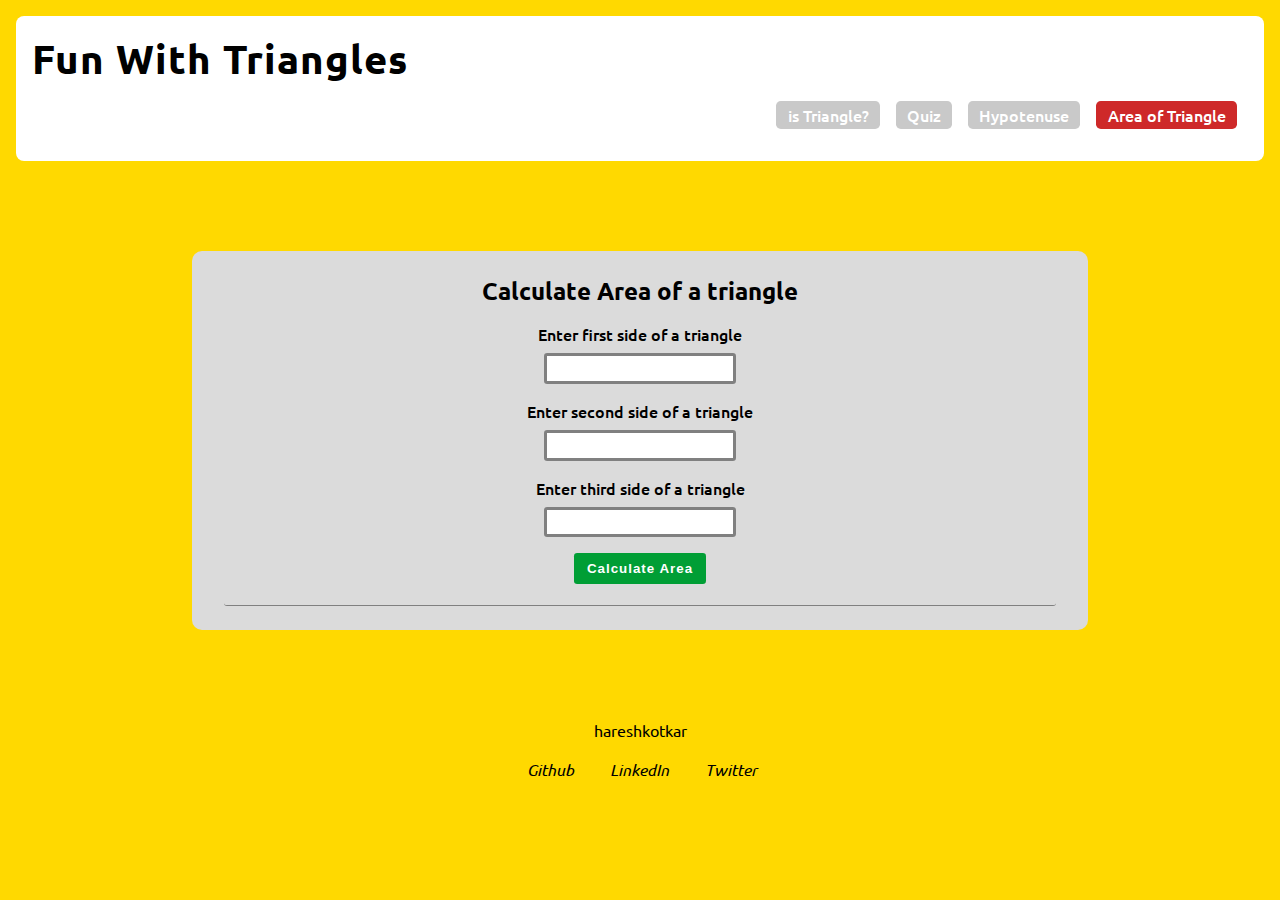
==== areaOfTriangle.html @ d044edb1 "Add files via upload" ====
<!DOCTYPE html>
<html lang="en">
<head>
    <meta charset="UTF-8">
    <meta http-equiv="X-UA-Compatible" content="IE=edge">
    <meta name="viewport" content="width=device-width, initial-scale=1.0">
    <title>Play With Triangles</title>
    <link rel="stylesheet" href="style.css">
    <link rel="stylesheet" href="https://cdnjs.cloudflare.com/ajax/libs/font-awesome/5.15.3/css/all.min.css"
    integrity="sha512-iBBXm8fW90+nuLcSKlbmrPcLa0OT92xO1BIsZ+ywDWZCvqsWgccV3gFoRBv0z+8dLJgyAHIhR35VZc2oM/gI1w=="
    crossorigin="anonymous" />
</head>
<body>
    <div class="navbar_container">
        <div class="title">Fun With Triangles</div>
        <div class="options">
            <div class="item"><a href="/">is Triangle?</a> </div>
            <div class="item"><a href="/quiz.html">Quiz</a></div>
            <div class="item"><a href="/hypotenuse.html">Hypotenuse</a></div>
            <div class="item active"><a href="/areaOfTriangle.html">Area of Triangle</a></div>
        </div>
    </div>
    <div class="container">
        <h2>Calculate Area of a triangle</h2>
         <div class="input_section">
             <label for="first_side">Enter first side of a triangle</label>
             <input type="number"  id="first_side">
             <label for="second_side">Enter second side of a triangle</label>
             <input type="number" id="second_side">
             <label for="third_side">Enter third  side of a triangle</label>
             <input type="number" id="third_side">
             <button id='submit_button' >Calculate Area</button>
         </div>
         <div class="result_section" id='result_section'> </div>
     </div>
     <section class="footer">
        <p>hareshkotkar</p>
        <ul>
            <li><a href="https://github.com/harshkotkar5557" alt="#"><i class="fab fa-github">&nbsp;Github</i></a></li>
            <li><a href="https://twitter.com/KotkarHaresh" alt="#"><i class="fab fa-linkedin">&nbsp;LinkedIn</i></a>
            </li>
            <li><a href="https://www.linkedin.com/in/harsh-kotkar-389a08139/" alt="#"><i
                        class="fab fa-twitter">&nbsp;Twitter</i></a></li>
        </ul>
    </section>
    <script src="./areaOfTriangle.js"></script>
</body>
</html>
---- style.css ----
@import url('https://fonts.googleapis.com/css2?family=Ubuntu:wght@400;500;700&display=swap');
*{
    margin: 0;
    padding: 0;
    box-sizing: border-box;
}
body{
    font-family: 'Ubuntu', sans-serif;
    background: #ffd900;
}
.navbar_container{
    border-radius: 0.5rem;
    padding: 1rem;

    margin: 1rem;
    background: #ffffff;
}
.navbar_container .title{
    font-size: 2.5rem;
    font-weight: 700;
    letter-spacing: 1px;
    display: block;

}

.navbar_container .options{
    display: flex;
    justify-content: flex-end;
    align-items: center;
    flex-direction: row;
    flex-wrap: wrap;
    margin: 0.5rem 0.2rem;
}
.item {
    background: rgb(201, 201, 201);
    padding: 0.2rem;
    margin: 0.5rem;
    border-radius: 0.3rem;

}
.item:hover{
    background: rgb(156, 153, 153);
}

.item a{
    text-decoration: none;
    color: white;
    font-size: 1rem;
    font-weight: 500;
    padding: 0.5 0.8rem;
    margin: 0.2rem 0.5rem;
}
.container{
    margin: 10vh auto;
    width: 70%;
    height: 100%;

    border-radius: 10px;
    padding: 1.5rem 2rem;
    text-align: center;
    background: #dbdbdb;
}
.container p{
    margin: 0.5rem 0;
    font-size: 1rem;
    font-weight: 500;
}

.input_section{
    display: flex;
    align-items: center;
    flex-direction: column;
}
.question{
    box-shadow: 1px 1px 5px 3px rgb(156 153 153);
    background: wheat;
    padding: 0.5rem;
    border-radius: 0.5rem;
    margin: 0.25rem 0;
    width: 70%;
}
.question div{
    display: flex;
    justify-content: space-around;
    flex-wrap: wrap;
    align-items: center;
    width: 95% ;
    margin: 0 auto;
}
.input_section label{
    margin-top: 0.5rem;
    font-weight: 500;
    padding: 0.5rem 0;
}
.input_section input{
    outline: none;
    border-radius: 0.2rem;
    padding: 0.3rem;
    border: 3px solid gray;
}
 button{
    background: #009e35;
    margin: 1rem;
    border: none;
    padding: 0.5rem 1em;
    font-weight: 700;
    border-radius: 0.2rem;
    letter-spacing: 1px;
    color: white;
}
button:hover{
    background: #898b8a;
    color:black
}
.result_section{
    margin-top: 2rem;
    font-weight: 700;
    border-bottom: 1px solid grey;
    margin: 0 auto;
    padding-bottom: 5px;
    border-radius: 5px;
}
.active{
    background: #ce2929;
}
/* hiding arrows from input section */
input::-webkit-outer-spin-button,
input::-webkit-inner-spin-button {
  -webkit-appearance: none;
  margin: 0;
}

.footer{
    background-color:transparent;
}
.footer p{
    text-align: center;

}
.footer ul{
    display: flex;
    align-items: center;
    justify-content: center;

}
.footer ul li{
    padding: 1.2rem 1rem;
    list-style-type: none;

}
.footer ul li a{
    color: black;
    text-decoration: none;
}
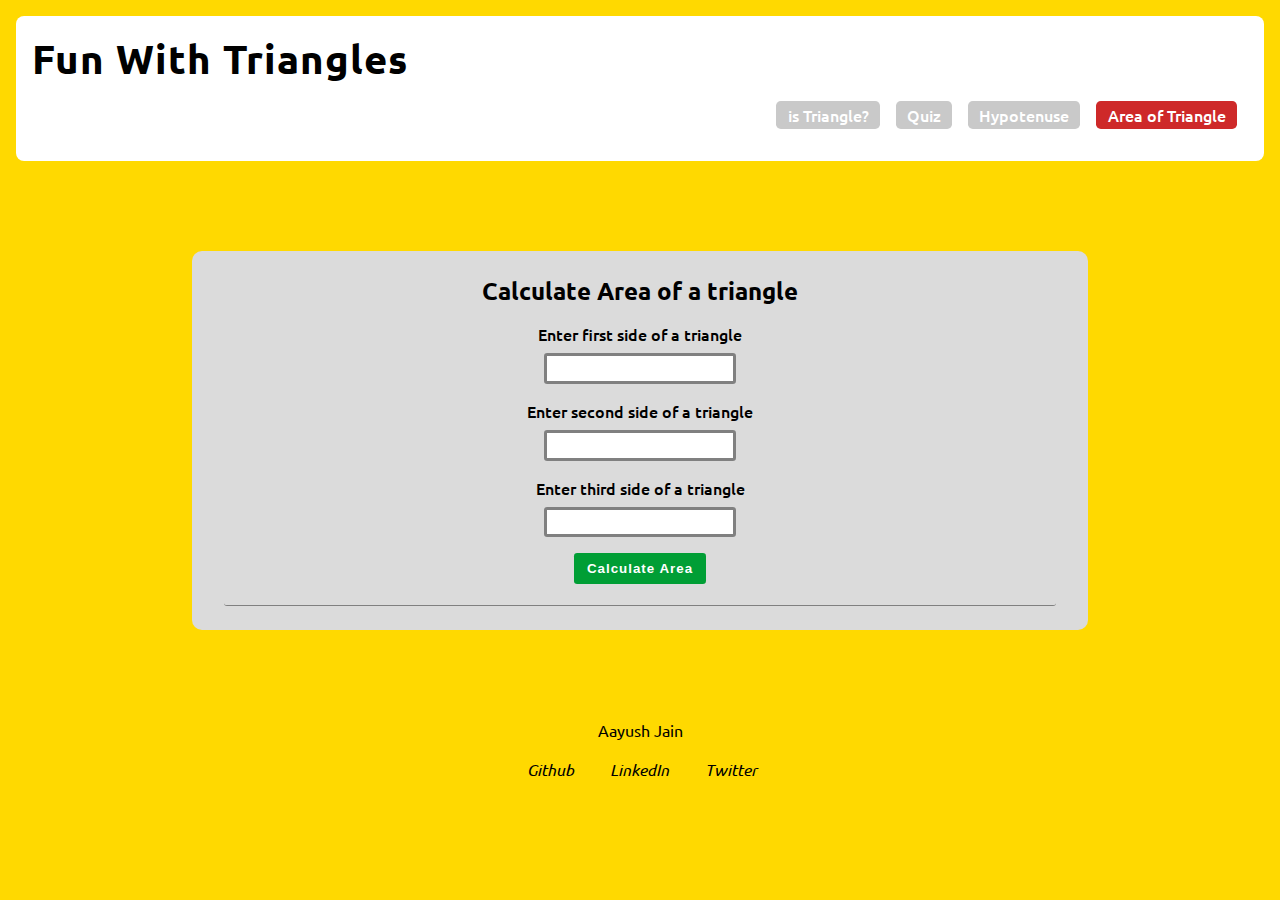
==== commit f271a6eb: "Update areaOfTriangle.html" ====
--- a/areaOfTriangle.html
+++ b/areaOfTriangle.html
@@ -34,15 +34,15 @@
          <div class="result_section" id='result_section'> </div>
      </div>
      <section class="footer">
-        <p>hareshkotkar</p>
+        <p>Aayush Jain</p>
         <ul>
-            <li><a href="https://github.com/harshkotkar5557" alt="#"><i class="fab fa-github">&nbsp;Github</i></a></li>
-            <li><a href="https://twitter.com/KotkarHaresh" alt="#"><i class="fab fa-linkedin">&nbsp;LinkedIn</i></a>
+            <li><a href="https://github.com/Aayushjain-code" alt="#"><i class="fab fa-github">&nbsp;Github</i></a></li>
+            <li><a href="https://twitter.com/the_aayush_jain" alt="#"><i class="fab fa-linkedin">&nbsp;LinkedIn</i></a>
             </li>
-            <li><a href="https://www.linkedin.com/in/harsh-kotkar-389a08139/" alt="#"><i
+            <li><a href="https://www.linkedin.com/in/aayush-jain-code/" alt="#"><i
                         class="fab fa-twitter">&nbsp;Twitter</i></a></li>
         </ul>
     </section>
     <script src="./areaOfTriangle.js"></script>
 </body>
-</html>+</html>
